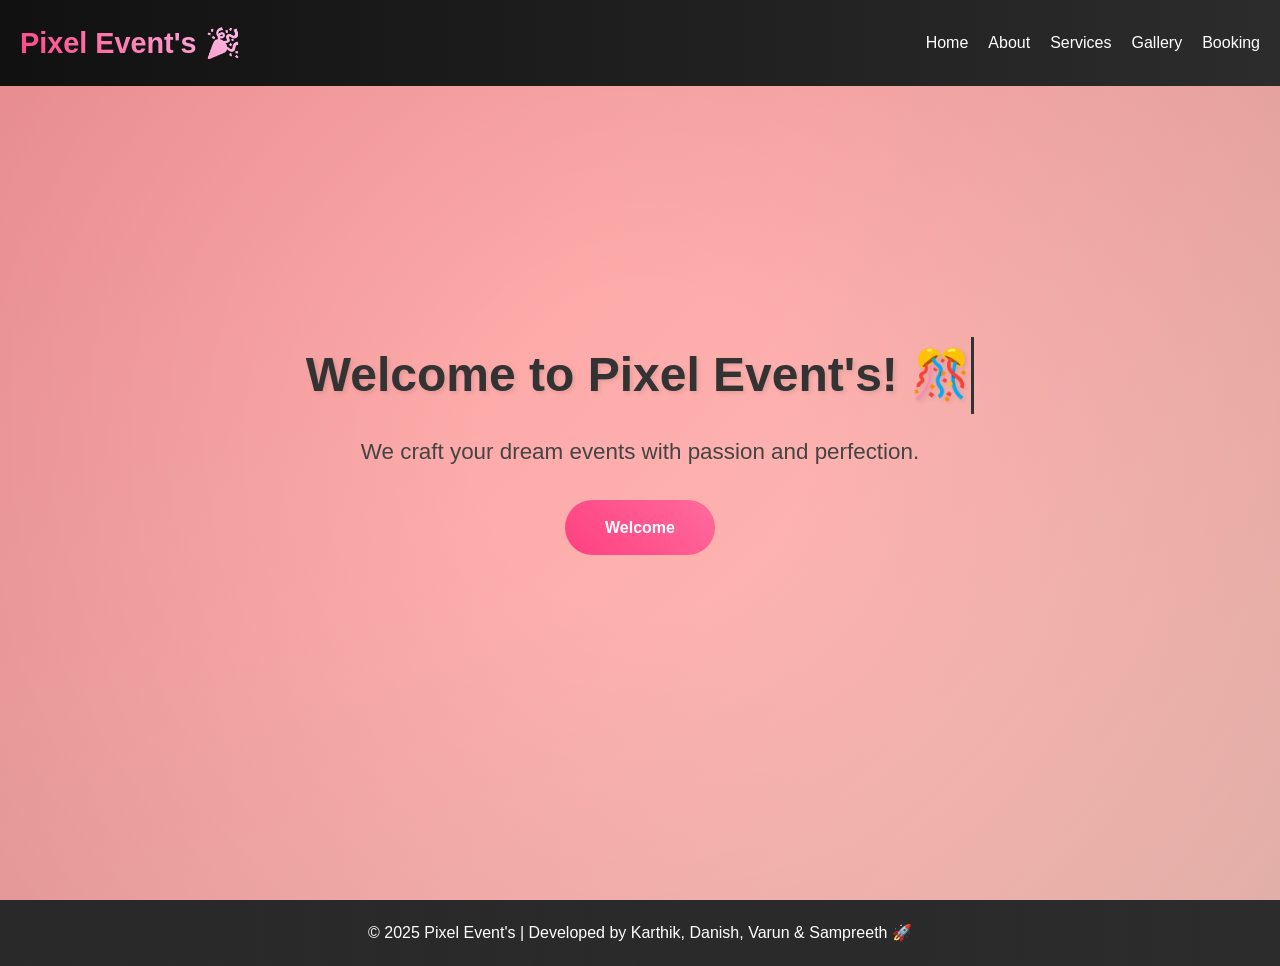
==== Eventsite/index.html @ 08f41f22 "Completed server connect and improved in UI" ====
<!DOCTYPE html>
<html lang="en">

<head>
  <meta charset="UTF-8">
  <meta name="viewport" content="width=device-width, initial-scale=1.0">
  <title>Home - Pixel Event's</title>
  <link rel="stylesheet" href="indexStyle.css">
</head>

<body>

  <header>
    <nav>
      <div class="logo slide-in">
        <h1>Pixel Event's 🎉</h1>
      </div>
      <ul class="nav-links fade-in-delay">
        <li><a href="index.html">Home</a></li>
        <li><a href="about.html">About</a></li>
        <li><a href="services.html">Services</a></li>
        <li><a href="gallery.html">Gallery</a></li>
        <li><a href="contact.html">Booking</a></li>
      </ul>
    </nav>
  </header>

  <section class="hero">
    <div class="hero-content">
      <h2 class="typing">Welcome to Pixel Event's! 🎊</h2>
      <p class="fade-in">We craft your dream events with passion and perfection.</p>
      <a href="welcome.html" target="_blank" class="btn fade-in-delay"> Welcome </a>
    </div>
  </section>

  <footer class="fade-in">
    <p>&copy; 2025 Pixel Event's | Developed by Karthik, Danish, Varun & Sampreeth 🚀</p>
  </footer>

 
</body>

</html>
---- Eventsite/indexStyle.css ----
/* Base reset */
* {
  margin: 0;
  padding: 0;
  box-sizing: border-box;
}

/* Typography */
body {
  font-family: 'Segoe UI', Tahoma, Geneva, Verdana, sans-serif;
  background-color: #fdfdfd;
  color: #333;
  line-height: 1.6;
  overflow-x: hidden;
}

/* Navigation */
nav {
  display: flex;
  justify-content: space-between;
  align-items: center;
  padding: 20px;
  background: linear-gradient(to right, #111111, #2c2c2c);
  color: white;
  position: fixed;
  width: 100%;
  z-index: 1000;
  animation: navSlideDown 1s ease;
}

@keyframes navSlideDown {
  from { transform: translateY(-100%); }
  to { transform: translateY(0); }
}

.logo h1 {
  font-size: 1.8em;
  background: linear-gradient(45deg, #ff4081, #fbc2eb);
  -webkit-background-clip: text;
  -webkit-text-fill-color: transparent;
  animation: gradientFlow 3s linear infinite;
}

@keyframes gradientFlow {
  0% { background-position: 0% 50%; }
  50% { background-position: 100% 50%; }
  100% { background-position: 0% 50%; }
}

.nav-links {
  list-style: none;
  display: flex;
  gap: 20px;
}

.nav-links a {
  text-decoration: none;
  color: white;
  transition: all 0.3s ease;
  position: relative;
  padding: 5px 0;
}

.nav-links a::after {
  content: '';
  position: absolute;
  bottom: 0;
  left: 0;
  width: 0;
  height: 2px;
  background: #ff4081;
  transition: width 0.3s ease;
}

.nav-links a:hover {
  color: #ff4081;
  transform: translateY(-2px);
  width: 100%;
}

.nav-links a:hover::after {
  
}

/* Hero Section */
.hero {
  height: 100vh;
  display: flex;
  justify-content: center;
  align-items: center;
  background: linear-gradient(-45deg, #ffecd2, #fcb69f, #fad0c4, #ff9a9e);
  background-size: 400% 400%;
  animation: gradientBG 15s ease infinite;
  text-align: center;
  padding: 40px;
  position: relative;
  overflow: hidden;
}

@keyframes gradientBG {
  0% { background-position: 0% 50%; }
  50% { background-position: 100% 50%; }
  100% { background-position: 0% 50%; }
}

.hero::before {
  content: '';
  position: absolute;
  top: 0;
  left: 0;
  width: 100%;
  height: 100%;
  background: radial-gradient(circle, transparent 20%, rgba(0,0,0,0.1) 100%);
  animation: pulse 4s ease infinite;
}

@keyframes pulse {
  0% { transform: scale(1); opacity: 0.5; }
  50% { transform: scale(1.5); opacity: 0.2; }
  100% { transform: scale(1); opacity: 0.5; }
}

.hero-content {
  position: relative;
  z-index: 1;
}

.hero-content h2 {
  font-size: 3em;
  margin-bottom: 20px;
  color: #333;
  text-shadow: 2px 2px 4px rgba(0,0,0,0.1);
}

.hero-content p {
  font-size: 1.4em;
  margin-bottom: 30px;
  color: #444;
}

.btn {
  display: inline-block;
  padding: 15px 40px;
  background: linear-gradient(45deg, #ff4081, #ff6b9c);
  color: white;
  border: none;
  border-radius: 30px;
  text-decoration: none;
  font-weight: bold;
  transition: all 0.3s ease;
  position: relative;
  overflow: hidden;
}

.btn::before {
  content: '';
  position: absolute;
  top: 0;
  left: -100%;
  width: 100%;
  height: 100%;
  background: linear-gradient(90deg, transparent, rgba(255,255,255,0.2), transparent);
  transition: 0.5s;
}

.btn:hover {
  transform: translateY(-3px);
  box-shadow: 0 5px 20px rgba(255,64,129,0.4);
}

.btn:hover::before {
  left: 100%;
}

/* Footer */
footer {
  background: linear-gradient(to right, #111111, #2c2c2c);
  color: white;
  text-align: center;
  padding: 20px;
  position: relative;
  overflow: hidden;
}

footer p {
  position: relative;
  z-index: 1;
}

footer::before {
  content: '';
  position: absolute;
  top: 0;
  left: -100%;
  width: 200%;
  height: 100%;
  background: linear-gradient(90deg, transparent, rgba(255,255,255,0.1), transparent);
  animation: footerShine 3s linear infinite;
}

@keyframes footerShine {
  to { transform: translateX(50%); }
}

/* Typing Animation */
.typing {
  overflow: hidden;
  white-space: nowrap;
  border-right: 3px solid #333;
  width: 0;
  animation: typing 3.5s steps(40, end) forwards,
             blink 0.75s step-end infinite;
}

@keyframes typing {
  from { width: 0; }
  to { width: 100%; }
}

@keyframes blink {
  50% { border-color: transparent; }
}

/* Entrance animations */
.fade-in {
  opacity: 0;
  animation: fadeIn 2s ease forwards;
  animation-delay: 1s;
}

.fade-in-delay {
  opacity: 0;
  animation: fadeIn 2s ease forwards;
  animation-delay: 2s;
}

.slide-in {
  transform: translateY(-20px);
  opacity: 0;
  animation: slideIn 1s ease-out forwards;
}

@keyframes fadeIn {
  to { opacity: 1; }
}

@keyframes slideIn {
  to {
    transform: translateY(0);
    opacity: 1;
  }
}

/* Responsive Design */
@media (max-width: 768px) {
  nav {
    flex-direction: column;
    gap: 15px;
  }

  .nav-links {
    flex-direction: column;
    align-items: center;
  }

  .hero-content h2 {
    font-size: 2em;
  }

  .hero-content p {
    font-size: 1.1em;
  }
}
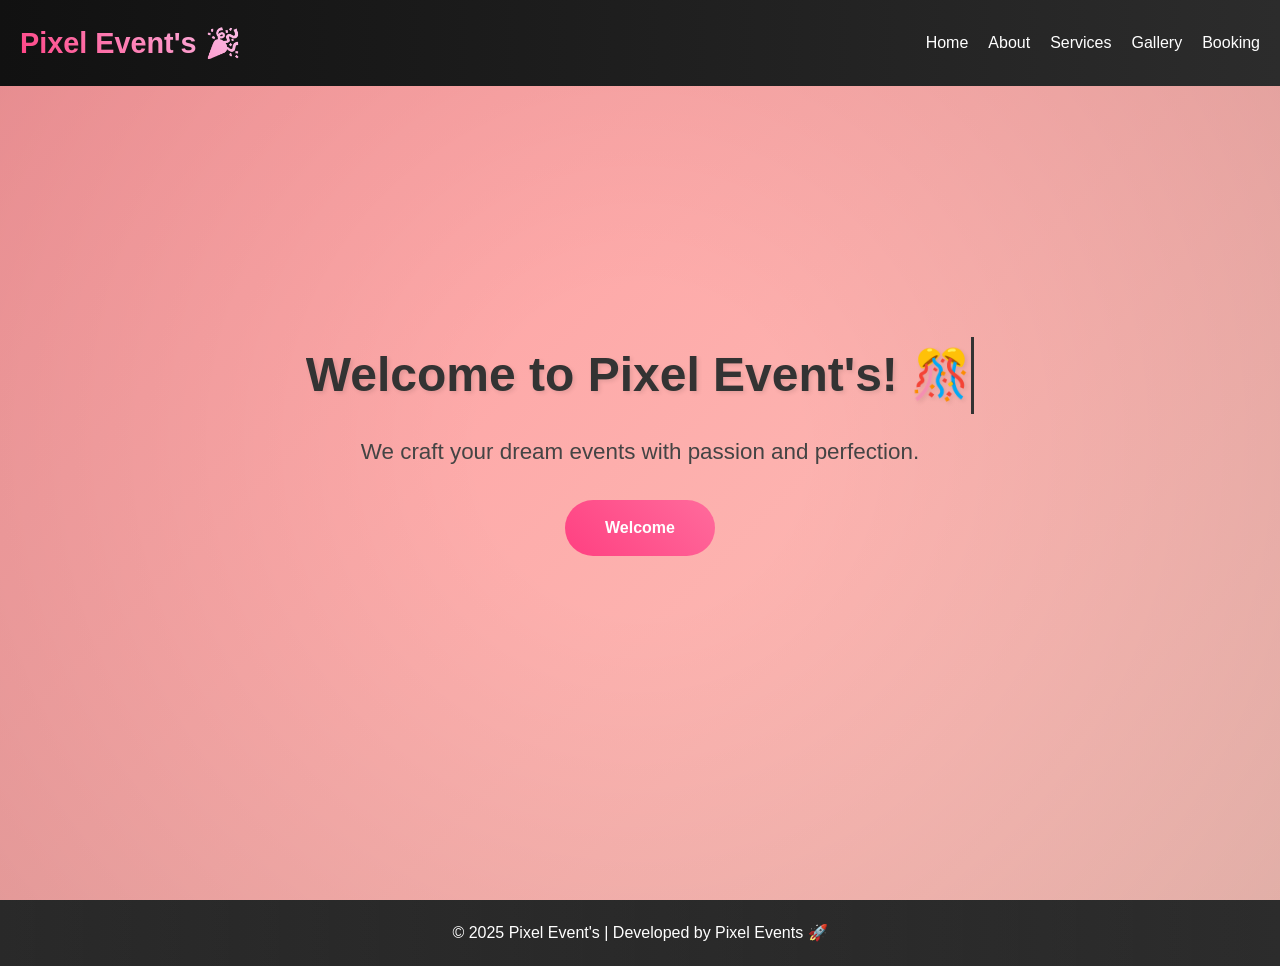
==== commit 3dafbe4e: "Update index.html" ====
--- a/Eventsite/index.html
+++ b/Eventsite/index.html
@@ -34,7 +34,7 @@
   </section>
 
   <footer class="fade-in">
-    <p>&copy; 2025 Pixel Event's | Developed by Karthik, Danish, Varun & Sampreeth 🚀</p>
+    <p>&copy; 2025 Pixel Event's | Developed by Pixel Events 🚀</p>
   </footer>
 
  
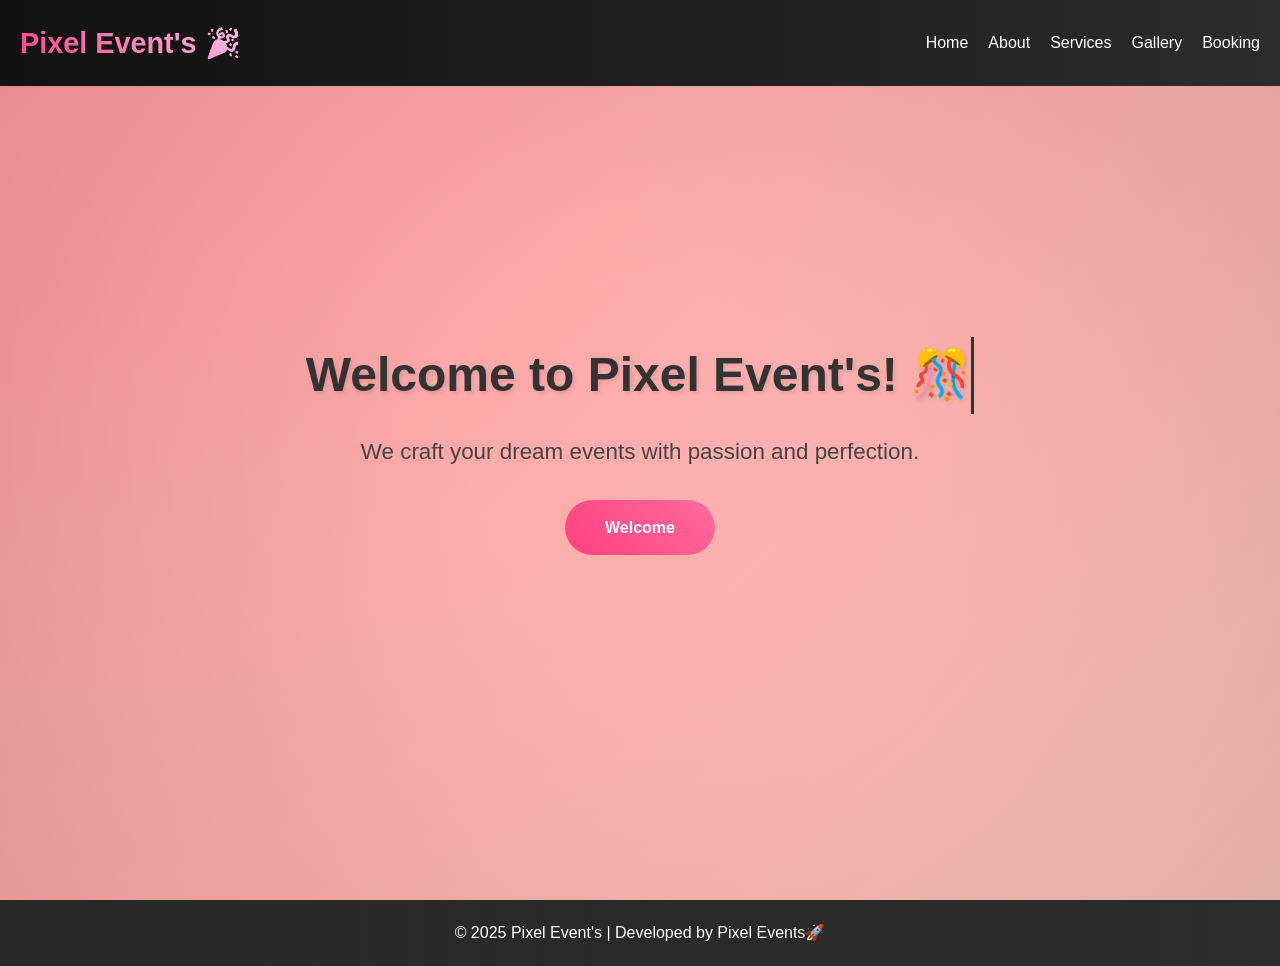
==== commit 4b36621e: "Update index.html" ====
--- a/Eventsite/index.html
+++ b/Eventsite/index.html
@@ -34,7 +34,7 @@
   </section>
 
   <footer class="fade-in">
-    <p>&copy; 2025 Pixel Event's | Developed by Pixel Events 🚀</p>
+    <p>&copy; 2025 Pixel Event's | Developed by Pixel Events🚀</p>
   </footer>
 
  
